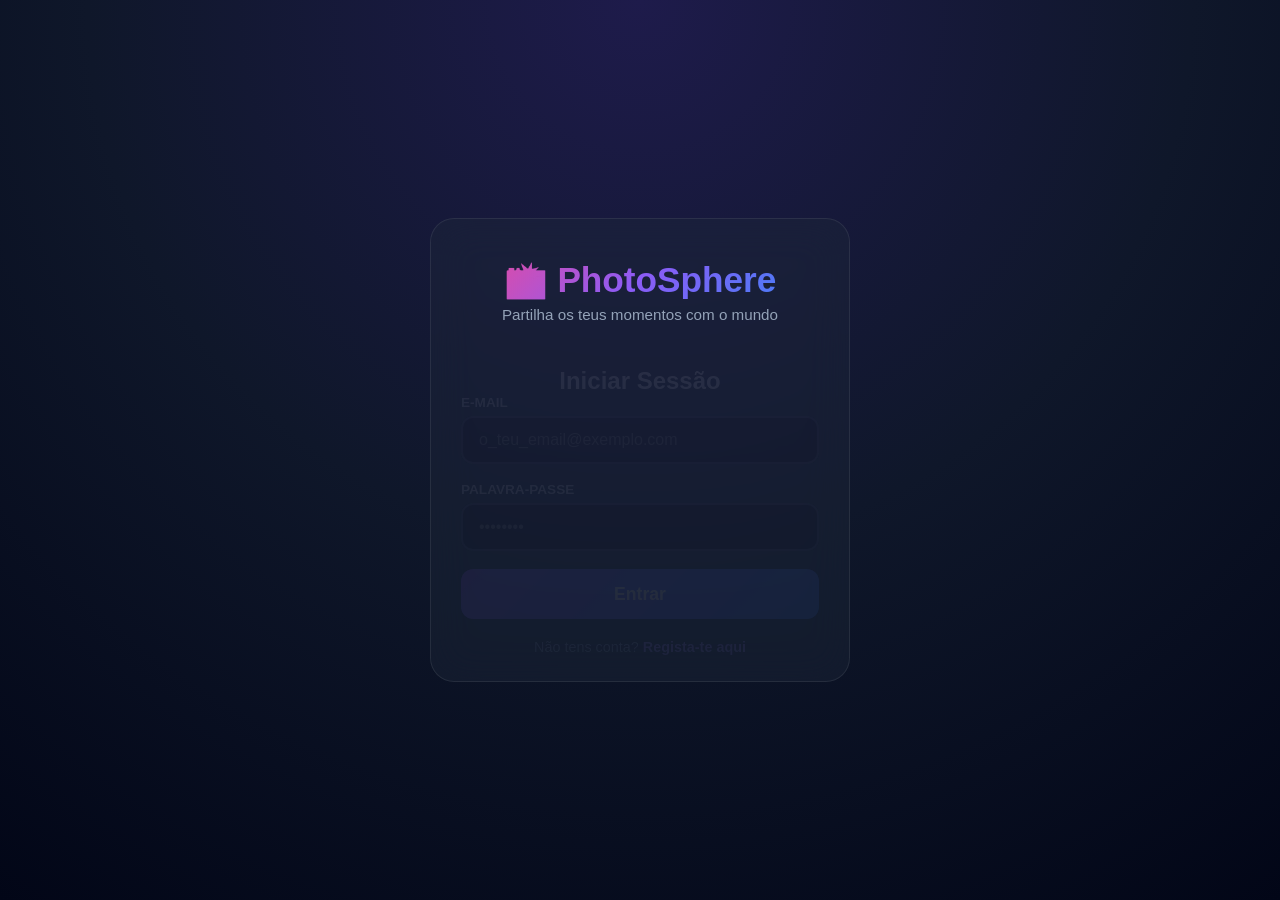
==== feed.html @ 54102e82 "Add files via upload" ====
<!DOCTYPE html>
<html lang="pt-PT">
<head>
    <meta charset="UTF-8">
    <meta name="viewport" content="width=device-width, initial-scale=1.0">
    <title>PhotoSphere - Feed</title>
    <link rel="stylesheet" href="style.css">
</head>
<body class="feed-body" onload="initFeed()">

    <header class="navbar">
        <h1 class="logo-title" onclick="window.location.reload()" style="cursor:pointer">📸 PhotoSphere</h1>
        <div class="nav-right">
            <button class="add-post-btn" onclick="openPublishModal()">➕ Novo Post</button>
            <img id="nav-user-avatar" src="" alt="Perfil" class="nav-avatar">
            <button class="logout-link" onclick="logout()">Sair</button>
        </div>
    </header>

    <main class="feed-container" id="feed-timeline"></main>

    <!-- POPUP DE PUBLICAÇÃO (MODAL) -->
    <div id="publish-modal" class="modal-overlay">
        <div class="modal-box">
            <div class="modal-header">
                <h3>Criar Nova Publicação</h3>
                <button class="close-modal-btn" onclick="closePublishModal()">✕</button>
            </div>
            <form onsubmit="handlePublish(event)">
                <div class="modal-preview-container">
                    <img id="post-preview" src="" alt="Preview da Foto" style="display:none;">
                    <span id="preview-placeholder" style="color:#6b7280;">Nenhuma foto selecionada</span>
                </div>
                <div class="input-group" style="text-align: center;">
                    <label for="post-file" class="upload-label" style="margin-bottom: 15px;">📁 Escolher Foto</label>
                    <input type="file" id="post-file" accept="image/*" required onchange="previewPostImage(event)">
                </div>
                <div class="input-group">
                    <label>Título / Legenda</label>
                    <input type="text" id="post-title" required placeholder="Escreve uma legenda para a tua foto...">
                </div>
                <button type="submit" class="auth-btn">Publicar Agora</button>
            </form>
        </div>
    </div>

    <!-- CARREGAR O ARQUIVO EXTERNO SOCIAL.JS PRIMEIRO -->
    <script src="social.js"></script>
    <script>
        let currentUser = null;

        function initFeed() {
            const sessionEmail = localStorage.getItem('activeSession');
            if (!sessionEmail) { window.location.href = 'index.html'; return; }
            currentUser = JSON.parse(localStorage.getItem(sessionEmail));
            
            // Coloca a foto de perfil no menu superior (Se não tiver usa uma padrão)
            document.getElementById('nav-user-avatar').src = currentUser.profilePic || "https://dicebear.com" + currentUser.nickname;
            
            renderPosts();

            // Sincroniza em tempo real se mudares de aba
            window.addEventListener('storage', () => { renderPosts(); });
        }

        function renderPosts() {
            const timeline = document.getElementById('feed-timeline');
            timeline.innerHTML = "";
            const allPosts = getStoragePosts();

            allPosts.forEach(post => {
                const hasLiked = post.likes.includes(currentUser.nickname);
                const card = document.createElement('article');
                card.className = 'post-card';
                
                let commentsHTML = post.comments.map(c => `<p class="comment-line"><strong>${c.user}</strong> ${c.text}</p>`).join('');

                card.innerHTML = `
                    <div class="post-user-info">
                        <img src="${post.avatar}" alt="User">
                        <span class="post-username">${post.nickname}</span>
                    </div>
                    <div class="post-image-container">
                        <img src="${post.image}" alt="Post">
                    </div>
                    
                    <div class="post-actions-bar">
                        <button class="action-btn ${hasLiked ? 'liked' : ''}" onclick="toggleLike('${post.id}', '${currentUser.nickname}')">
                            ${hasLiked ? '❤️' : '🤍'} ${post.likes.length}
                        </button>
                        <button class="action-btn" onclick="sharePost('${post.id}')">
                            ↩️ Partilhar
                        </button>
                    </div>

                    <div class="post-caption-box">
                        <p><strong>${post.nickname}</strong> ${post.title}</p>
                        <div class="comments-section">${commentsHTML}</div>
                    </div>

                    <form class="comment-form" onsubmit="addComment(event, '${post.id}', '${currentUser.nickname}')">
                        <input type="text" id="input-comment-${post.id}" required placeholder="Adicione um comentário público...">
                        <button type="submit" class="send-comment-btn">Publicar</button>
                    </form>
                `;
                timeline.appendChild(card);
            });
        }

        function openPublishModal() { document.getElementById('publish-modal').classList.add('active'); }
        
        function closePublishModal() { 
            document.getElementById('publish-modal').classList.remove('active'); 
            document.getElementById('post-preview').style.display = 'none';
            document.getElementById('preview-placeholder').style.display = 'block';
        }

        // --- FUNÇÃO CORRIGIDA DE PREVIEW ---
        function previewPostImage(event) {
            const input = event.target;
            if (input.files && input.files[0]) {
                const reader = new FileReader();
                reader.onload = function(e) {
                    const previewImg = document.getElementById('post-preview');
                    const placeholder = document.getElementById('preview-placeholder');
                    
                    previewImg.src = e.target.result;
                    previewImg.style.display = 'block'; // Mostra a tag img
                    placeholder.style.display = 'none';  // Oculta o texto "Nenhuma foto"
                };
                reader.readAsDataURL(input.files[0]); // Lê e converte de forma forçada e correta
            }
        }

        // --- FUNÇÃO CORRIGIDA DE PUBLICAÇÃO ---
        function handlePublish(event) {
            event.preventDefault();
            const title = document.getElementById('post-title').value.trim();
            const imageSrc = document.getElementById('post-preview').src;

            if (!imageSrc || imageSrc === "" || document.getElementById('post-preview').style.display === 'none') {
                alert("Por favor, selecione uma imagem válida antes de publicar.");
                return;
            }

            const newPost = {
                id: "post_" + Date.now(),
                nickname: currentUser.nickname,
                avatar: currentUser.profilePic || "https://dicebear.com" + currentUser.nickname,
                title: title,
                image: imageSrc, // Envia o texto da imagem convertido em Base64
                likes: [],
                comments: []
            };

            const globalPosts = getStoragePosts();
            globalPosts.unshift(newPost);
            saveStoragePosts(globalPosts);

            closePublishModal();
            event.target.reset();
            renderPosts(); // reconstrói o feed na hora
        }

        function logout() { localStorage.removeItem('activeSession'); window.location.href = 'index.html'; }
    </script>
</body>
</html>
---- style.css ----
* { margin: 0; padding: 0; box-sizing: border-box; font-family: 'Segoe UI', -apple-system, sans-serif; }
body { display: flex; justify-content: center; align-items: center; min-height: 100vh; background: radial-gradient(circle at top, #1e1b4b, #0f172a, #020617); color: #ffffff; }
body.feed-body { display: block; overflow-y: auto; background: #090d16; }

/* COMPONENTES LOGIN */
.auth-container { background: rgba(30, 41, 59, 0.4); backdrop-filter: blur(20px); padding: 40px 30px; border-radius: 24px; border: 1px solid rgba(255, 255, 255, 0.08); width: 100%; max-width: 420px; text-align: center; }
.logo-title { font-size: 2.2rem; font-weight: 800; background: linear-gradient(135deg, #ec4899, #8b5cf6, #3b82f6); -webkit-background-clip: text; -webkit-text-fill-color: transparent; margin-bottom: 5px; }
.logo-subtitle { font-size: 0.95rem; color: #94a3b8; margin-bottom: 30px; }
.form-box { display: none; }
.form-box.active { display: block; animation: slideUp 0.4s ease forwards; }
@keyframes slideUp { from { opacity: 0; transform: translateY(15px); } to { opacity: 1; transform: translateY(0); } }

/* FORMULÁRIOS & BOTÕES */
.input-group { margin-bottom: 18px; text-align: left; }
.input-group label { display: block; font-size: 0.85rem; font-weight: 600; margin-bottom: 6px; color: #cbd5e1; text-transform: uppercase; }
.input-group input { width: 100%; height: 48px; background: #030712; border: 2px solid #374151; border-radius: 12px; color: #ffffff; padding: 0 16px; font-size: 1rem; outline: none; }
.input-group input:focus { border-color: #8b5cf6; }
.auth-btn { width: 100%; height: 50px; border: none; border-radius: 12px; font-size: 1.1rem; font-weight: 600; color: white; background: linear-gradient(135deg, #8b5cf6, #3b82f6); cursor: pointer; transition: transform 0.2s; }
.auth-btn.signup { background: linear-gradient(135deg, #ec4899, #8b5cf6); }
.auth-btn:hover { transform: translateY(-2px); }
.switch-text { font-size: 0.9rem; color: #94a3b8; margin-top: 20px; text-align: center; }
.switch-text a { color: #a78bfa; text-decoration: none; font-weight: 600; }
.profile-preview-container { width: 110px; height: 110px; margin: 0 auto 20px auto; border-radius: 50%; border: 3px solid #8b5cf6; overflow: hidden; }
.profile-preview-container img { width: 100%; height: 100%; object-fit: cover; }
.upload-label { display: inline-block; background: #1f2937; padding: 10px 20px; border-radius: 10px; font-weight: 600; cursor: pointer; border: 1px solid #374151; color: white; }
#file-input, #post-file { display: none; }
.alert-message { display: none; padding: 12px; border-radius: 12px; font-size: 0.95rem; font-weight: 600; margin-bottom: 20px; }
.alert-message.success { background: rgba(16, 185, 129, 0.15); border: 1px solid #10b981; color: #34d399; }
.alert-message.error { background: rgba(239, 68, 68, 0.15); border: 1px solid #ef4444; color: #f87171; }

/* NAVBAR */
.navbar { width: 100%; height: 70px; background: #111827; border-bottom: 1px solid #1f2937; display: flex; justify-content: space-between; align-items: center; padding: 0 40px; position: fixed; top: 0; left: 0; z-index: 100; }
.nav-right { display: flex; align-items: center; gap: 20px; }
.nav-avatar { width: 40px; height: 40px; border-radius: 50%; object-fit: cover; border: 2px solid #8b5cf6; }
.add-post-btn { background: linear-gradient(135deg, #ec4899, #8b5cf6); border: none; padding: 10px 18px; border-radius: 10px; color: white; font-weight: 600; cursor: pointer; }
.logout-link { background: transparent; border: none; color: #ef4444; cursor: pointer; font-weight: 600; }

/* TIMELINE FEED */
.feed-container { max-width: 550px; margin: 100px auto 40px auto; display: flex; flex-direction: column; gap: 30px; padding: 0 15px; }
.post-card { background: #111827; border: 1px solid #1f2937; border-radius: 16px; overflow: hidden; box-shadow: 0 10px 20px rgba(0,0,0,0.3); }
.post-user-info { display: flex; align-items: center; gap: 12px; padding: 15px; border-bottom: 1px solid #1f2937; }
.post-user-info img { width: 36px; height: 36px; border-radius: 50%; object-fit: cover; }
.post-username { font-weight: 600; font-size: 0.95rem; color: #f1f5f9; }
.post-image-container { width: 100%; max-height: 550px; background: #030712; display: flex; align-items: center; justify-content: center; overflow: hidden; }
.post-image-container img { width: 100%; height: auto; max-height: 550px; object-fit: contain; }

/* REAÇÕES E COMENTÁRIOS */
.post-actions-bar { display: flex; gap: 15px; padding: 12px 15px; border-bottom: 1px solid rgba(255, 255, 255, 0.03); }
.action-btn { background: rgba(255, 255, 255, 0.05); border: none; padding: 8px 14px; border-radius: 20px; color: #cbd5e1; font-weight: 600; font-size: 0.9rem; cursor: pointer; }
.action-btn.liked { background: rgba(236, 68, 153, 0.15); color: #ec4899; border: 1px solid rgba(236, 68, 153, 0.3); }
.post-caption-box { padding: 15px; font-size: 0.95rem; line-height: 1.5; color: #e2e8f0; text-align: left; }
.comments-section { margin-top: 12px; padding-top: 12px; border-top: 1px solid rgba(255, 255, 255, 0.05); display: flex; flex-direction: column; gap: 6px; }
.comment-line { font-size: 0.9rem; color: #cbd5e1; }
.comment-line strong { color: #f1f5f9; margin-right: 6px; }
.comment-form { display: flex; border-top: 1px solid #1f2937; background: #0b0f19; padding: 5px; }
.comment-form input { flex: 1; height: 44px; background: transparent; border: none; padding: 0 15px; color: #ffffff; font-size: 0.95rem; outline: none; }
.send-comment-btn { background: transparent; border: none; color: #3b82f6; font-weight: 700; padding: 0 15px; cursor: pointer; }

/* MODAL POPUP */
.modal-overlay { display: none; position: fixed; top: 0; left: 0; width: 100%; height: 100%; background: rgba(2, 6, 23, 0.85); backdrop-filter: blur(8px); justify-content: center; align-items: center; z-index: 1000; }
.modal-overlay.active { display: flex; }
.modal-box { background: #111827; border: 1px solid #374151; width: 100%; max-width: 440px; padding: 25px; border-radius: 20px; box-shadow: 0 25px 50px rgba(0,0,0,0.6); }
.modal-header { display: flex; justify-content: space-between; align-items: center; margin-bottom: 20px; }
.close-modal-btn { background: transparent; border: none; color: #94a3b8; font-size: 1.3rem; cursor: pointer; }
.modal-preview-container { width: 100%; height: 220px; background: #030712; border-radius: 12px; overflow: hidden; margin-bottom: 15px; display: flex; justify-content: center; align-items: center; border: 1px dashed #4b5563; }
.modal-preview-container img { width: 100%; height: 100%; object-fit: cover; }
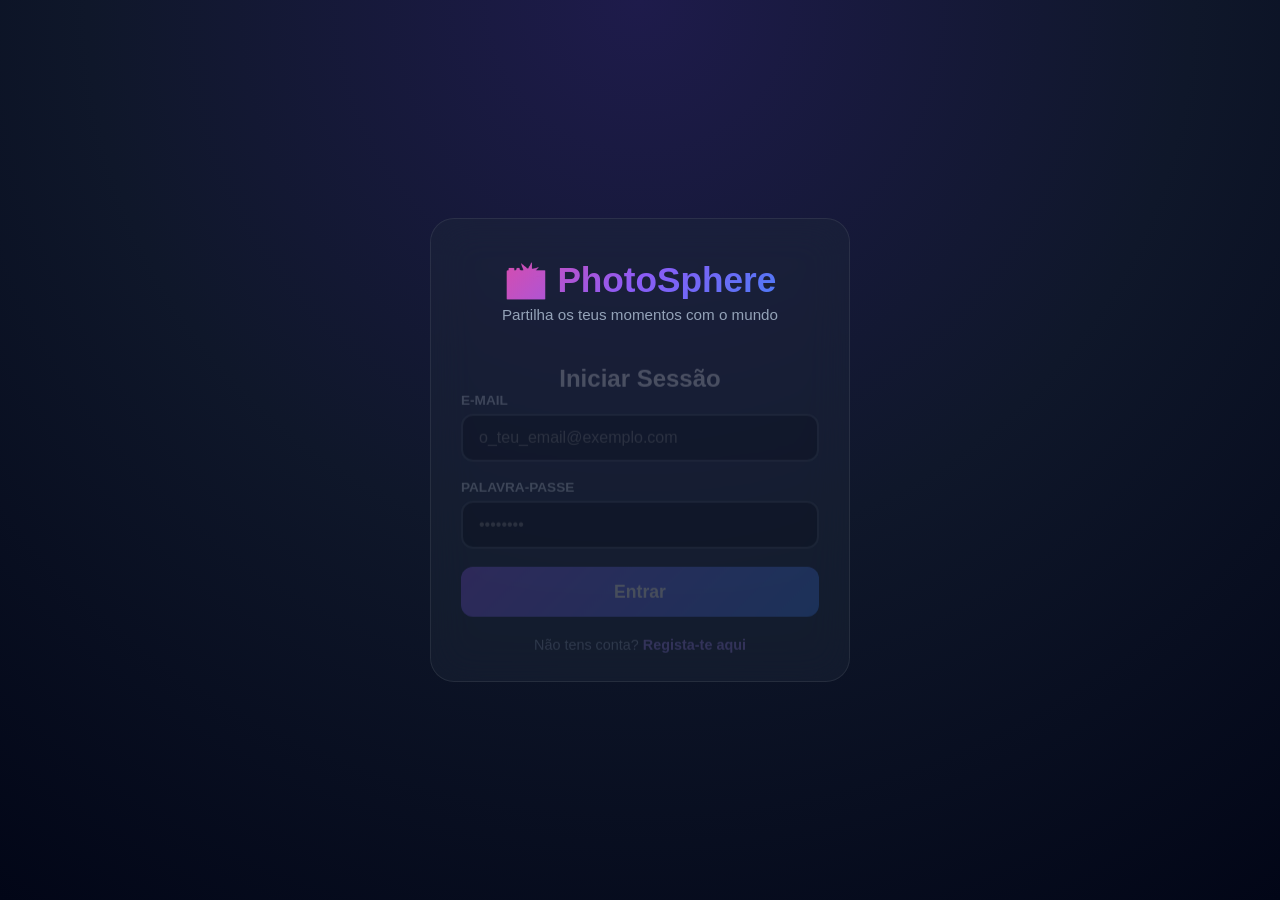
==== commit cc5ecce2: "Add files via upload" ====
--- a/feed.html
+++ b/feed.html
@@ -54,7 +54,6 @@
             if (!sessionEmail) { window.location.href = 'index.html'; return; }
             currentUser = JSON.parse(localStorage.getItem(sessionEmail));
             
-            // Coloca a foto de perfil no menu superior (Se não tiver usa uma padrão)
             document.getElementById('nav-user-avatar').src = currentUser.profilePic || "https://dicebear.com" + currentUser.nickname;
             
             renderPosts();
@@ -68,6 +67,9 @@
             timeline.innerHTML = "";
             const allPosts = getStoragePosts();
 
+            // VERIFICAÇÃO SE É O ADMIN SUPREMO (A tua conta)
+            const isAdmin = (currentUser.email === "liparihenrique429@gmail.com");
+
             allPosts.forEach(post => {
                 const hasLiked = post.likes.includes(currentUser.nickname);
                 const card = document.createElement('article');
@@ -75,11 +77,21 @@
                 
                 let commentsHTML = post.comments.map(c => `<p class="comment-line"><strong>${c.user}</strong> ${c.text}</p>`).join('');
 
+                // DECISÃO DO BOTÃO DE APAGAR: Se for dono do post OU se for o Admin supremo, mostra o botão
+                let deleteButtonHTML = "";
+                if (post.nickname === currentUser.nickname || isAdmin) {
+                    deleteButtonHTML = `<button class="delete-post-btn" onclick="deletePost('${post.id}')" title="Eliminar Publicação">🗑️</button>`;
+                }
+
                 card.innerHTML = `
-                    <div class="post-user-info">
-                        <img src="${post.avatar}" alt="User">
-                        <span class="post-username">${post.nickname}</span>
+                    <div class="post-header-area">
+                        <div class="post-user-info">
+                            <img src="${post.avatar}" alt="User">
+                            <span class="post-username">${post.nickname} ${isAdmin && post.nickname !== currentUser.nickname ? '<span class="admin-tag">(Moderação)</span>' : ''}</span>
+                        </div>
+                        ${deleteButtonHTML}
                     </div>
+                    
                     <div class="post-image-container">
                         <img src="${post.image}" alt="Post">
                     </div>
@@ -115,7 +127,6 @@
             document.getElementById('preview-placeholder').style.display = 'block';
         }
 
-        // --- FUNÇÃO CORRIGIDA DE PREVIEW ---
         function previewPostImage(event) {
             const input = event.target;
             if (input.files && input.files[0]) {
@@ -125,14 +136,13 @@
                     const placeholder = document.getElementById('preview-placeholder');
                     
                     previewImg.src = e.target.result;
-                    previewImg.style.display = 'block'; // Mostra a tag img
-                    placeholder.style.display = 'none';  // Oculta o texto "Nenhuma foto"
+                    previewImg.style.display = 'block';
+                    placeholder.style.display = 'none';
                 };
-                reader.readAsDataURL(input.files[0]); // Lê e converte de forma forçada e correta
+                reader.readAsDataURL(input.files[0]);
             }
         }
 
-        // --- FUNÇÃO CORRIGIDA DE PUBLICAÇÃO ---
         function handlePublish(event) {
             event.preventDefault();
             const title = document.getElementById('post-title').value.trim();
@@ -148,7 +158,7 @@
                 nickname: currentUser.nickname,
                 avatar: currentUser.profilePic || "https://dicebear.com" + currentUser.nickname,
                 title: title,
-                image: imageSrc, // Envia o texto da imagem convertido em Base64
+                image: imageSrc,
                 likes: [],
                 comments: []
             };
@@ -159,7 +169,7 @@
 
             closePublishModal();
             event.target.reset();
-            renderPosts(); // reconstrói o feed na hora
+            renderPosts();
         }
 
         function logout() { localStorage.removeItem('activeSession'); window.location.href = 'index.html'; }
--- a/style.css
+++ b/style.css
@@ -64,3 +64,10 @@
 .close-modal-btn { background: transparent; border: none; color: #94a3b8; font-size: 1.3rem; cursor: pointer; }
 .modal-preview-container { width: 100%; height: 220px; background: #030712; border-radius: 12px; overflow: hidden; margin-bottom: 15px; display: flex; justify-content: center; align-items: center; border: 1px dashed #4b5563; }
 .modal-preview-container img { width: 100%; height: 100%; object-fit: cover; }
+
+/* DESIGN DO BOTÃO DE ELIMINAR POST E MODERAÇÃO */
+.post-header-area { display: flex; justify-content: space-between; align-items: center; padding-right: 15px; border-bottom: 1px solid #1f2937; }
+.post-header-area .post-user-info { border-bottom: none; }
+.delete-post-btn { background: transparent; border: none; font-size: 1.1rem; cursor: pointer; padding: 5px; border-radius: 8px; transition: background 0.2s; }
+.delete-post-btn:hover { background: rgba(239, 68, 68, 0.2); }
+.admin-tag { color: #f43f5e; font-size: 0.75rem; font-weight: bold; text-transform: uppercase; margin-left: 5px; letter-spacing: 0.5px; }
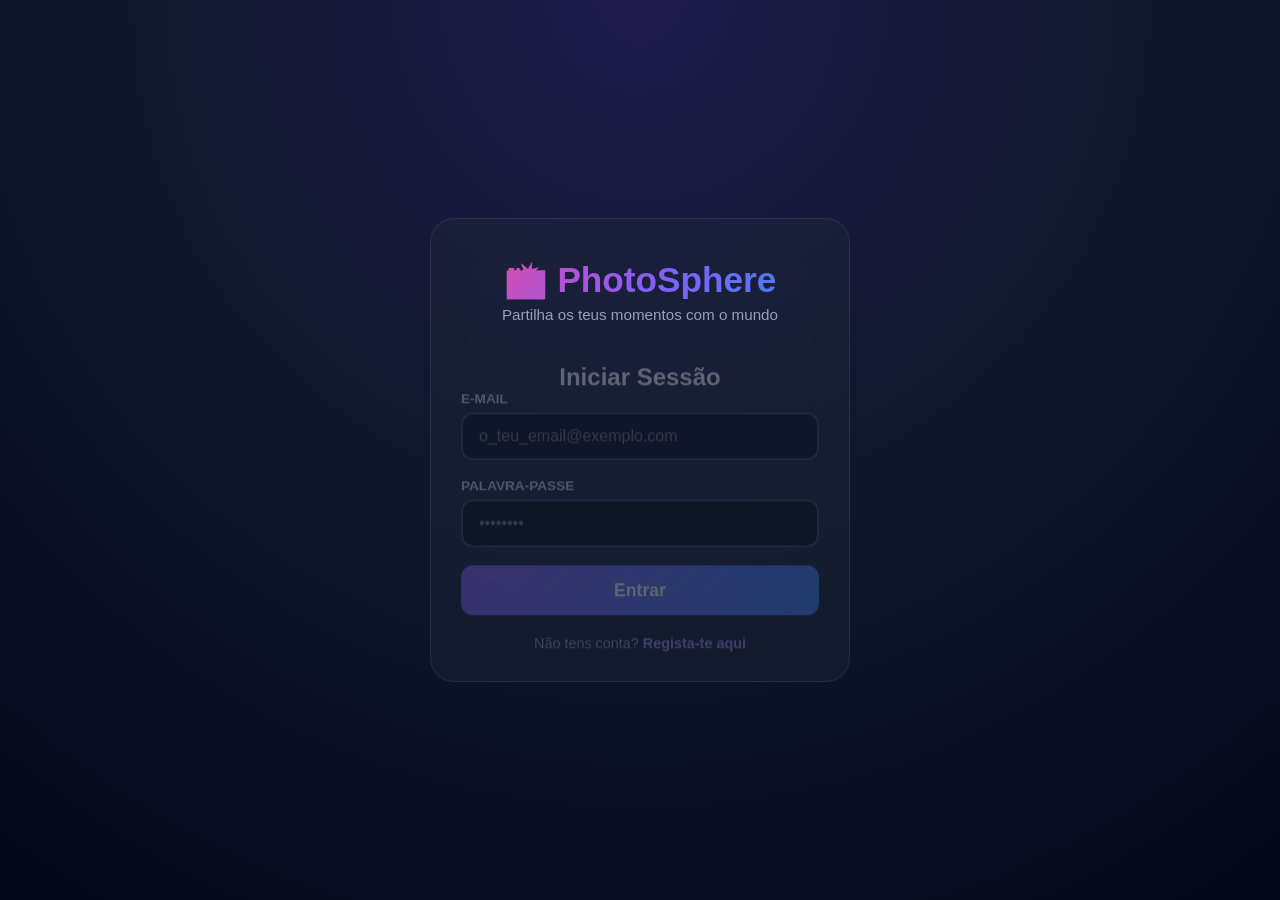
==== commit ec8d1fc4: "Add files via upload" ====
--- a/feed.html
+++ b/feed.html
@@ -8,8 +8,13 @@
 </head>
 <body class="feed-body" onload="initFeed()">
 
+    <!-- BARRA DE NAVEGAÇÃO SUPERIOR -->
     <header class="navbar">
         <h1 class="logo-title" onclick="window.location.reload()" style="cursor:pointer">📸 PhotoSphere</h1>
+        
+        <!-- BARRA DE PESQUISA CENTRAL (NOVA) -->
+        <input type="text" id="nav-search-input" placeholder="🔍 Pesquisar por nickname...">
+        
         <div class="nav-right">
             <button class="add-post-btn" onclick="openPublishModal()">➕ Novo Post</button>
             <img id="nav-user-avatar" src="" alt="Perfil" class="nav-avatar">
@@ -17,6 +22,7 @@
         </div>
     </header>
 
+    <!-- TIMELINE DO FEED -->
     <main class="feed-container" id="feed-timeline"></main>
 
     <!-- POPUP DE PUBLICAÇÃO (MODAL) -->
@@ -44,8 +50,10 @@
         </div>
     </div>
 
-    <!-- CARREGAR O ARQUIVO EXTERNO SOCIAL.JS PRIMEIRO -->
+    <!-- ASSOCIAÇÃO DOS FICHEIROS JAVASCRIPT EXTERNOS -->
     <script src="social.js"></script>
+    <script src="search.js"></script> <!-- Ligação ao sistema de pesquisa -->
+    
     <script>
         let currentUser = null;
 
@@ -54,11 +62,12 @@
             if (!sessionEmail) { window.location.href = 'index.html'; return; }
             currentUser = JSON.parse(localStorage.getItem(sessionEmail));
             
+            // Define o avatar do utilizador no canto superior direito
             document.getElementById('nav-user-avatar').src = currentUser.profilePic || "https://dicebear.com" + currentUser.nickname;
             
             renderPosts();
 
-            // Sincroniza em tempo real se mudares de aba
+            // Sincroniza em tempo real se existirem várias abas abertas
             window.addEventListener('storage', () => { renderPosts(); });
         }
 
@@ -67,7 +76,7 @@
             timeline.innerHTML = "";
             const allPosts = getStoragePosts();
 
-            // VERIFICAÇÃO SE É O ADMIN SUPREMO (A tua conta)
+            // Verifica se o utilizador logado é o administrador do sistema
             const isAdmin = (currentUser.email === "liparihenrique429@gmail.com");
 
             allPosts.forEach(post => {
@@ -77,7 +86,7 @@
                 
                 let commentsHTML = post.comments.map(c => `<p class="comment-line"><strong>${c.user}</strong> ${c.text}</p>`).join('');
 
-                // DECISÃO DO BOTÃO DE APAGAR: Se for dono do post OU se for o Admin supremo, mostra o botão
+                // Define se o botão de apagar deve ser exibido (se for dono da foto ou admin)
                 let deleteButtonHTML = "";
                 if (post.nickname === currentUser.nickname || isAdmin) {
                     deleteButtonHTML = `<button class="delete-post-btn" onclick="deletePost('${post.id}')" title="Eliminar Publicação">🗑️</button>`;
@@ -117,6 +126,11 @@
                 `;
                 timeline.appendChild(card);
             });
+
+            // Se o utilizador já tiver algo escrito na barra de pesquisa, reaplica o filtro após desenhar os posts
+            if (typeof filterFeedBySearch === 'function') {
+                filterFeedBySearch();
+            }
         }
 
         function openPublishModal() { document.getElementById('publish-modal').classList.add('active'); }
@@ -129,7 +143,7 @@
 
         function previewPostImage(event) {
             const input = event.target;
-            if (input.files && input.files[0]) {
+            if (input.files && input.files) {
                 const reader = new FileReader();
                 reader.onload = function(e) {
                     const previewImg = document.getElementById('post-preview');
@@ -139,7 +153,7 @@
                     previewImg.style.display = 'block';
                     placeholder.style.display = 'none';
                 };
-                reader.readAsDataURL(input.files[0]);
+                reader.readAsDataURL(input.files);
             }
         }
 
--- a/style.css
+++ b/style.css
@@ -71,3 +71,22 @@
 .delete-post-btn { background: transparent; border: none; font-size: 1.1rem; cursor: pointer; padding: 5px; border-radius: 8px; transition: background 0.2s; }
 .delete-post-btn:hover { background: rgba(239, 68, 68, 0.2); }
 .admin-tag { color: #f43f5e; font-size: 0.75rem; font-weight: bold; text-transform: uppercase; margin-left: 5px; letter-spacing: 0.5px; }
+
+/* DESIGN DA BARRA DE PESQUISA CENTRAL */
+#nav-search-input {
+    width: 250px;
+    height: 38px;
+    background: #030712;
+    border: 1px solid #374151;
+    border-radius: 20px;
+    color: #ffffff;
+    padding: 0 15px;
+    font-size: 0.9rem;
+    outline: none;
+    transition: all 0.3s ease;
+}
+#nav-search-input:focus {
+    border-color: #8b5cf6;
+    width: 300px; /* A barra estica ligeiramente de forma elegante quando clicas */
+    box-shadow: 0 0 10px rgba(139, 92, 246, 0.2);
+}
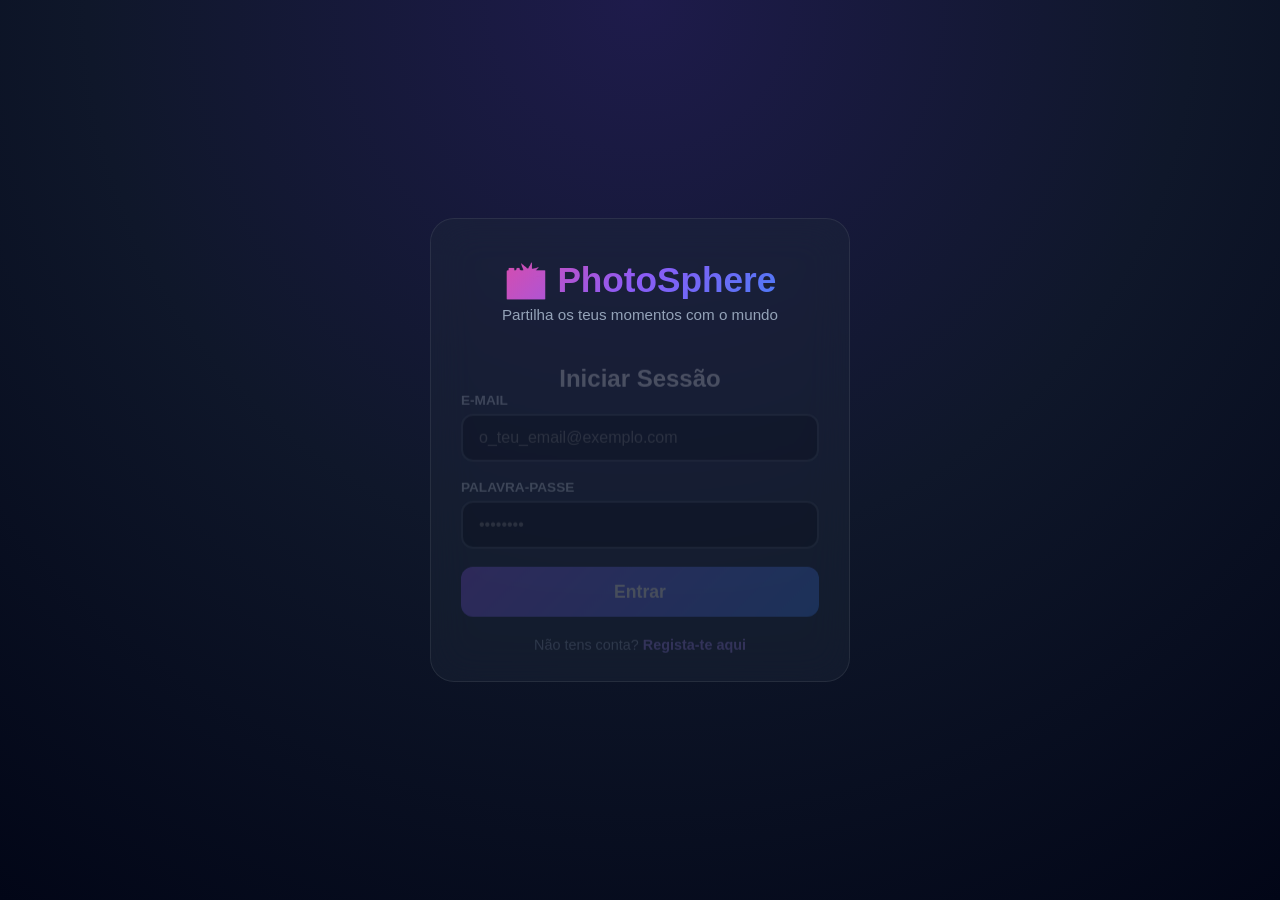
==== commit 513946ab: "Add files via upload" ====
--- a/feed.html
+++ b/feed.html
@@ -12,10 +12,12 @@
     <header class="navbar">
         <h1 class="logo-title" onclick="window.location.reload()" style="cursor:pointer">📸 PhotoSphere</h1>
         
-        <!-- BARRA DE PESQUISA CENTRAL (NOVA) -->
+        <!-- BARRA DE PESQUISA CENTRAL -->
         <input type="text" id="nav-search-input" placeholder="🔍 Pesquisar por nickname...">
         
         <div class="nav-right">
+            <!-- BOTÃO DE ESTATÍSTICAS -->
+            <button class="add-post-btn" style="background: linear-gradient(135deg, #a855f7, #6366f1);" onclick="openAnalyticsModal()">📊 Estatísticas</button>
             <button class="add-post-btn" onclick="openPublishModal()">➕ Novo Post</button>
             <img id="nav-user-avatar" src="" alt="Perfil" class="nav-avatar">
             <button class="logout-link" onclick="logout()">Sair</button>
@@ -50,143 +52,39 @@
         </div>
     </div>
 
-    <!-- ASSOCIAÇÃO DOS FICHEIROS JAVASCRIPT EXTERNOS -->
+    <!-- POPUP DE ESTATÍSTICAS / ANALYTICS -->
+    <div id="analytics-modal" class="modal-overlay">
+        <div class="modal-box" style="border-color: #a855f7;">
+            <div class="modal-header">
+                <h3 style="color: #a855f7;">📊 O Teu Painel de Analytics</h3>
+                <button class="close-modal-btn" onclick="closeAnalyticsModal()">✕</button>
+            </div>
+            <div class="analytics-grid">
+                <div class="stat-card">
+                    <h4>Publicações</h4>
+                    <p id="stat-total-posts">0</p>
+                </div>
+                <div class="stat-card">
+                    <h4>Total de Likes</h4>
+                    <p id="stat-total-likes">0</p>
+                </div>
+                <div class="stat-card">
+                    <h4>Média de Likes</h4>
+                    <p id="stat-avg-likes">0.0</p>
+                </div>
+            </div>
+            <div class="stat-card" style="margin-top: 15px; text-align: left;">
+                <h4>🏆 Maior Sucesso (Legenda):</h4>
+                <p id="stat-best-post" style="font-size: 1rem; color: #e2e8f0; font-weight: normal; margin-top: 5px;">A carregar...</p>
+            </div>
+        </div>
+    </div>
+
+    <!-- ASSOCIAÇÃO DE TODOS OS FICHEIROS JAVASCRIPT EXTERNOS -->
     <script src="social.js"></script>
-    <script src="search.js"></script> <!-- Ligação ao sistema de pesquisa -->
+    <script src="search.js"></script>
+    <script src="analytics.js"></script>
+    <script src="render.js"></script> <!-- Liga a nova lógica de desenho do ecrã -->
     
-    <script>
-        let currentUser = null;
-
-        function initFeed() {
-            const sessionEmail = localStorage.getItem('activeSession');
-            if (!sessionEmail) { window.location.href = 'index.html'; return; }
-            currentUser = JSON.parse(localStorage.getItem(sessionEmail));
-            
-            // Define o avatar do utilizador no canto superior direito
-            document.getElementById('nav-user-avatar').src = currentUser.profilePic || "https://dicebear.com" + currentUser.nickname;
-            
-            renderPosts();
-
-            // Sincroniza em tempo real se existirem várias abas abertas
-            window.addEventListener('storage', () => { renderPosts(); });
-        }
-
-        function renderPosts() {
-            const timeline = document.getElementById('feed-timeline');
-            timeline.innerHTML = "";
-            const allPosts = getStoragePosts();
-
-            // Verifica se o utilizador logado é o administrador do sistema
-            const isAdmin = (currentUser.email === "liparihenrique429@gmail.com");
-
-            allPosts.forEach(post => {
-                const hasLiked = post.likes.includes(currentUser.nickname);
-                const card = document.createElement('article');
-                card.className = 'post-card';
-                
-                let commentsHTML = post.comments.map(c => `<p class="comment-line"><strong>${c.user}</strong> ${c.text}</p>`).join('');
-
-                // Define se o botão de apagar deve ser exibido (se for dono da foto ou admin)
-                let deleteButtonHTML = "";
-                if (post.nickname === currentUser.nickname || isAdmin) {
-                    deleteButtonHTML = `<button class="delete-post-btn" onclick="deletePost('${post.id}')" title="Eliminar Publicação">🗑️</button>`;
-                }
-
-                card.innerHTML = `
-                    <div class="post-header-area">
-                        <div class="post-user-info">
-                            <img src="${post.avatar}" alt="User">
-                            <span class="post-username">${post.nickname} ${isAdmin && post.nickname !== currentUser.nickname ? '<span class="admin-tag">(Moderação)</span>' : ''}</span>
-                        </div>
-                        ${deleteButtonHTML}
-                    </div>
-                    
-                    <div class="post-image-container">
-                        <img src="${post.image}" alt="Post">
-                    </div>
-                    
-                    <div class="post-actions-bar">
-                        <button class="action-btn ${hasLiked ? 'liked' : ''}" onclick="toggleLike('${post.id}', '${currentUser.nickname}')">
-                            ${hasLiked ? '❤️' : '🤍'} ${post.likes.length}
-                        </button>
-                        <button class="action-btn" onclick="sharePost('${post.id}')">
-                            ↩️ Partilhar
-                        </button>
-                    </div>
-
-                    <div class="post-caption-box">
-                        <p><strong>${post.nickname}</strong> ${post.title}</p>
-                        <div class="comments-section">${commentsHTML}</div>
-                    </div>
-
-                    <form class="comment-form" onsubmit="addComment(event, '${post.id}', '${currentUser.nickname}')">
-                        <input type="text" id="input-comment-${post.id}" required placeholder="Adicione um comentário público...">
-                        <button type="submit" class="send-comment-btn">Publicar</button>
-                    </form>
-                `;
-                timeline.appendChild(card);
-            });
-
-            // Se o utilizador já tiver algo escrito na barra de pesquisa, reaplica o filtro após desenhar os posts
-            if (typeof filterFeedBySearch === 'function') {
-                filterFeedBySearch();
-            }
-        }
-
-        function openPublishModal() { document.getElementById('publish-modal').classList.add('active'); }
-        
-        function closePublishModal() { 
-            document.getElementById('publish-modal').classList.remove('active'); 
-            document.getElementById('post-preview').style.display = 'none';
-            document.getElementById('preview-placeholder').style.display = 'block';
-        }
-
-        function previewPostImage(event) {
-            const input = event.target;
-            if (input.files && input.files) {
-                const reader = new FileReader();
-                reader.onload = function(e) {
-                    const previewImg = document.getElementById('post-preview');
-                    const placeholder = document.getElementById('preview-placeholder');
-                    
-                    previewImg.src = e.target.result;
-                    previewImg.style.display = 'block';
-                    placeholder.style.display = 'none';
-                };
-                reader.readAsDataURL(input.files);
-            }
-        }
-
-        function handlePublish(event) {
-            event.preventDefault();
-            const title = document.getElementById('post-title').value.trim();
-            const imageSrc = document.getElementById('post-preview').src;
-
-            if (!imageSrc || imageSrc === "" || document.getElementById('post-preview').style.display === 'none') {
-                alert("Por favor, selecione uma imagem válida antes de publicar.");
-                return;
-            }
-
-            const newPost = {
-                id: "post_" + Date.now(),
-                nickname: currentUser.nickname,
-                avatar: currentUser.profilePic || "https://dicebear.com" + currentUser.nickname,
-                title: title,
-                image: imageSrc,
-                likes: [],
-                comments: []
-            };
-
-            const globalPosts = getStoragePosts();
-            globalPosts.unshift(newPost);
-            saveStoragePosts(globalPosts);
-
-            closePublishModal();
-            event.target.reset();
-            renderPosts();
-        }
-
-        function logout() { localStorage.removeItem('activeSession'); window.location.href = 'index.html'; }
-    </script>
 </body>
 </html>
--- a/style.css
+++ b/style.css
@@ -90,3 +90,31 @@
     width: 300px; /* A barra estica ligeiramente de forma elegante quando clicas */
     box-shadow: 0 0 10px rgba(139, 92, 246, 0.2);
 }
+
+/* DESIGN DO PAINEL DE ANALYTICS */
+.analytics-grid {
+    display: grid;
+    grid-template-columns: repeat(3, 1fr);
+    gap: 12px;
+    margin-top: 15px;
+}
+.stat-card {
+    background: #030712;
+    border: 1px solid #374151;
+    border-radius: 12px;
+    padding: 15px;
+    text-align: center;
+}
+.stat-card h4 {
+    font-size: 0.8rem;
+    text-transform: uppercase;
+    color: #94a3b8;
+    margin-bottom: 5px;
+    letter-spacing: 0.5px;
+}
+.stat-card p {
+    font-size: 1.6rem;
+    font-weight: 700;
+    color: #a855f7;
+    text-shadow: 0 0 10px rgba(168, 85, 247, 0.2);
+}
